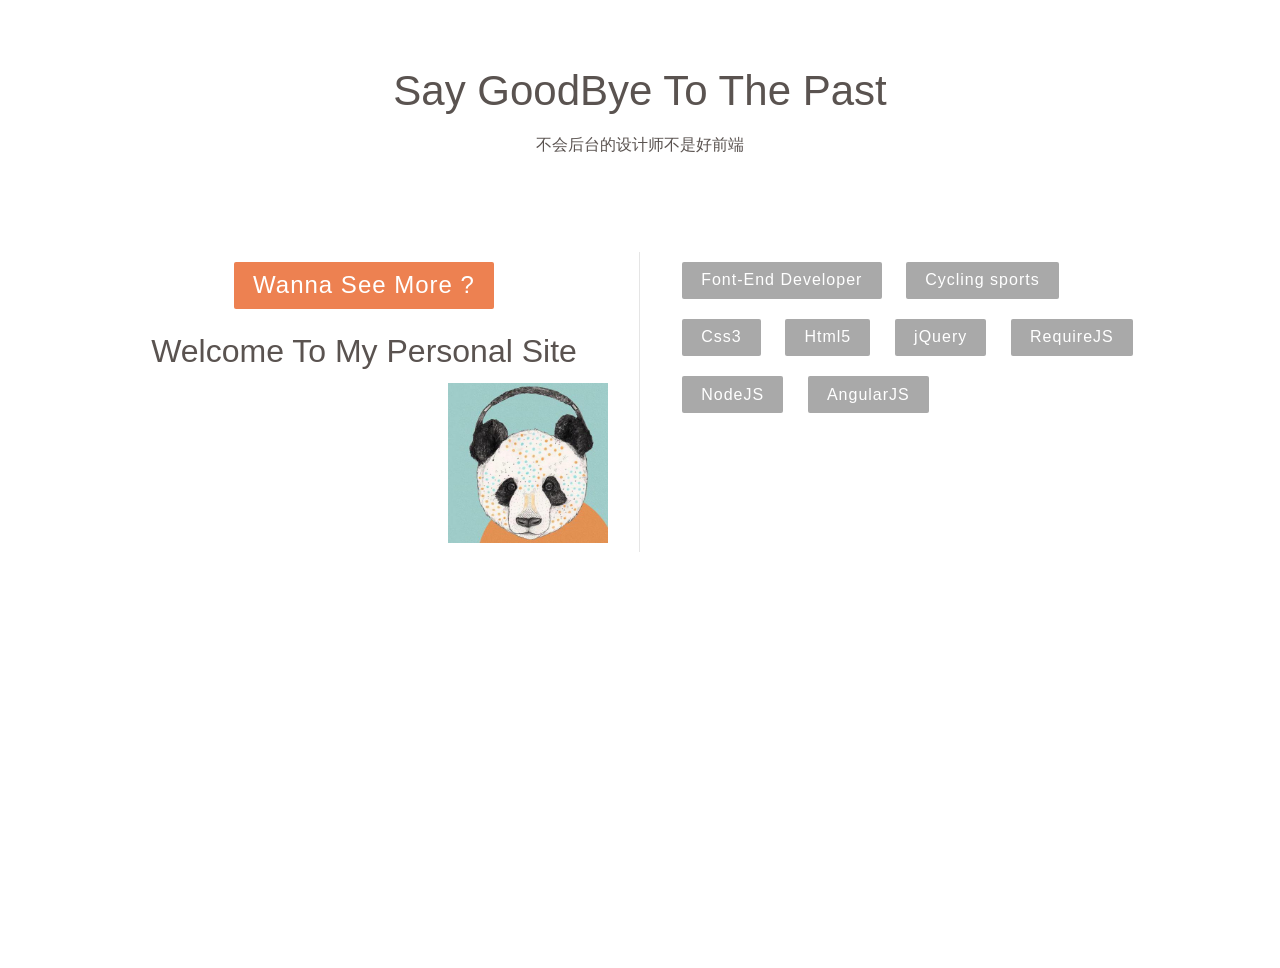
==== index.html @ 81139c77 "fix" ====
<!DOCTYPE html>
<html>
	<head>
		<meta charset="UTF-8" />
		<title>再见旧时光</title>
		<meta http-equiv="X-UA-Compatible" content="IE=edge">
		<meta name="viewport" content="width=device-width, initial-scale=1">
		<meta name="description" content="css3,html5,requirejs,nodejs,angularjs personalPage" />
		<meta name="keywords" content="css3,html5,requirejs,nodejs,angularjs personalPage" />
		<link rel="stylesheet" href="css/loading.css" />
		<link rel="stylesheet" href="css/home.css" id="hashchange"/>
		<script>
		
			document.onreadystatechange=function(){
				complete();
			};
			
			
			function complete(){
				if(document.readyState == "complete"){
					var loading = document.getElementById("loading");
					loading.parentNode.removeChild(loading);
				}
			}
		
		
			window.onhashchange=function(){
				var pattern =/\w+$/g ;
				var link = document.getElementById("hashchange")
				var hash = location.hash.match(pattern);
				if(hash !== null ){
					hash = hash[0];
					link.href="css/"+hash+".css";
				}else{
					link.href = "css/home.css";
				}
			}			
		</script>
		<script type="text/javascript" src="js/lib/require.js" data-main="js/main.js"></script>
		
		
	</head>
	<body>
		<div ng-view style="height: 100%;width: 100%;"></div>
		
		
		<div class="loader" id="loading">
		  <div class="loading">
		    <div class="dot"></div>
		    <div class="dot"></div>
		    <div class="dot"></div>
		    <div class="dot"></div>
		    <div class="dot"></div>
		  </div>
		</div>  
		
		
	</body>
</html>
---- css/loading.css ----
*{margin: 0; padding: 0;}
  h1{ font-weight: normal; text-align:center; margin: 30px 0; }
  a{ color: #FFF; text-decoration: none;}
  a:hover{ color: #E78B16; text-decoration: underline;-moz-transition: color .3s linear;-webkit-transition: color .3s linear; transition: color .3s linear;}
  p{text-align: center;}
body {
  
  color: #FFF;
  font-family: "helvetica neue", stheiti, "microsoft yahei", \5FAE\8F6F\96C5\9ED1, tahoma, sans-serif;
}
.loader{
	background: #000;
	width: 100%;
	height: 100%;
	position: absolute;
	left: 0;
	top: 0;
  text-align: center;
  vertical-align: middle;
}
.loading {
  position: relative;
  width: 100px;
  height: 100px;
  margin-top: 20%;
  display: inline-block;
  vertical-align: middle;
}
.loading .dot {
  position: absolute;
  opacity: 0;
  width: 64px;
  height: 64px;
  -webkit-transform: rotate(225deg);
  -moz-transform: rotate(225deg);
  -o-transform: rotate(225deg);
  -ms-transform: rotate(225deg);
  transform: rotate(225deg);
  -webkit-animation-name: loading;
  -moz-animation-name: loading;
  -ms-animation-name: loading;
  -o-animation-name: loading;
  animation-name: loading;
  -webkit-animation-iteration-count: infinite;
  -moz-animation-iteration-count: infinite;
  -ms-animation-iteration-count: infinite;
  -o-animation-iteration-count: infinite;
  animation-iteration-count: infinite;
  -o-animation-duration: 5.28s;
  -moz-animation-duration: 5.28s;
  -webkit-animation-duration: 5.28s;
  animation-duration: 5.28s;
}
.loading .dot:after {
  content: "";
  position: absolute;
  width: 6px;
  height: 6px;
  border-radius: 50%;
  background: #FFF;
}
.loading .dot:nth-child(2) {
  -webkit-animation-delay: .23s;
  -moz-animation-delay: .23s;
  -ms-animation-delay: .23s;
  -o-animation-delay: .23s;
  animation-delay: .23s;
}
.loading .dot:nth-child(3) {
  -webkit-animation-delay: .46s;
  -moz-animation-delay: .46s;
  -ms-animation-delay: .46s;
  -o-animation-delay: .46s;
  animation-delay: .46s;
}
.loading .dot:nth-child(4) {
  -webkit-animation-delay: .69s;
  -moz-animation-delay: .69s;
  -ms-animation-delay: .69s;
  -o-animation-delay: .69s;
  animation-delay: .69s;
}
.loading .dot:nth-child(5) {
  -webkit-animation-delay: .92s;
  -moz-animation-delay: .92s;
  -ms-animation-delay: .92s;
  -o-animation-delay: .92s;
  animation-delay: .92s;
}
@-webkit-keyframes loading {
  0% {
    -webkit-transform: rotate(225deg);
    opacity: 1;
    -webkit-animation-timing-function: ease-out;
  }
  8% {
    -webkit-transform: rotate(345deg);
    -webkit-animation-timing-function: linear;
  }
  30% {
    -webkit-transform: rotate(455deg);
    -webkit-animation-timing-function: ease-in-out;
  }
  40% {
    -webkit-transform: rotate(690deg);
    -webkit-animation-timing-function: linear;
  }
  60% {
    -webkit-transform: rotate(815deg);
    opacity: 1;
    -webkit-animation-timing-function: ease-out;
  }
  75% {
    -webkit-transform: rotate(965deg);
    -webkit-animation-timing-function: ease-out;
  }
  76% {
    opacity: 0;
  }
  100% {
    opacity: 0;
  }
}

@-moz-keyframes loading {
  0% {
    -moz-transform: rotate(225deg);
    opacity: 1;
    -moz-animation-timing-function: ease-out;
  }
  8% {
    -moz-transform: rotate(345deg);
    -moz-animation-timing-function: linear;
  }
  30% {
    -moz-transform: rotate(455deg);
    -moz-animation-timing-function: ease-in-out;
  }
  40% {
    -moz-transform: rotate(690deg);
    -moz-animation-timing-function: linear;
  }
  60% {
    -moz-transform: rotate(815deg);
    opacity: 1;
    -moz-animation-timing-function: ease-out;
  }
  75% {
    -moz-transform: rotate(965deg);
    -moz-animation-timing-function: ease-out;
  }
  76% {
    opacity: 0;
  }
  100% {
    opacity: 0;
  }
}

@keyframes loading {
  0% {
    transform: rotate(225deg);
    opacity: 1;
    animation-timing-function: ease-out;
  }
  8% {
    transform: rotate(345deg);
    animation-timing-function: linear;
  }
  30% {
    transform: rotate(455deg);
    animation-timing-function: ease-in-out;
  }
  40% {
    transform: rotate(690deg);
    animation-timing-function: linear;
  }
  60% {
    transform: rotate(815deg);
    opacity: 1;
    animation-timing-function: ease-out;
  }
  75% {
    transform: rotate(965deg);
    animation-timing-function: ease-out;
  }
  76% {
    opacity: 0;
  }
  100% {
    opacity: 0;
  }
}
---- css/home.css ----
/* reset */
html,body,h1,h2,h3,h4,h5,h6,div,dl,dt,dd,ul,ol,li,p,blockquote,pre,hr,figure,table,caption,th,td,form,fieldset,legend,input,button,textarea,menu{margin:0;padding:0;}
header,footer,section,article,aside,nav,hgroup,address,figure,figcaption,menu,details{display:block;}
table{border-collapse:collapse;border-spacing:0;}
caption,th{text-align:left;font-weight:normal;}
html,body,fieldset,img,iframe,abbr{border:0;}
i,cite,em,var,address,dfn{font-style:normal;}
[hidefocus],summary{outline:0;}
li{list-style:none;}
h1,h2,h3,h4,h5,h6,small{font-size:100%;}
sup,sub{font-size:83%;}
pre,code,kbd,samp{font-family:inherit;}
q:before,q:after{content:none;}
textarea{overflow:auto;resize:none;}
label,summary{cursor:default;}
a,button{cursor:pointer;}
h1,h2,h3,h4,h5,h6,em,strong,b{font-weight:bold;}
del,ins,u,s,a,a:hover{text-decoration:none;}
textarea,input,button,select,keygen,legend{color:#333;outline:0;}
html,body{
	width: 100%;
	height: 100%;
}
body{
    color: #5a5350;
    font-weight: 300;
    font-family: 'Lato', Calibri, Arial, sans-serif;
    overflow-y: scroll;
    overflow-x: hidden;
    font-size: 16px;
}
a,a:hover{color:#333;}

*, *:after, *:before {
    -webkit-box-sizing: border-box;
    -moz-box-sizing: border-box;
    box-sizing: border-box;
}


.clearfix:before,
.clearfix:after {
	display: table;
	content: " ";
}

.clearfix:after {
	clear: both;
}

/* 全局font */
@font-face {
	font-family: 'typicons';
	src:url('font/typicons/typicons.eot');
	src:url('font/typicons/typicons.eot?#iefix') format('embedded-opentype'),
		url('font/typicons/typicons.ttf') format('truetype'),
		url('font/typicons/typicons.woff') format('woff'),
		url('font/typicons/typicons.svg#typicons') format('svg');
	font-weight: normal;
	font-style: normal;
}



/* nav */
.outer-nav{
	position: absolute;
	height: auto;
	font-size: 2rem;
}

.outer-nav.right{
	right: 25%;
}



.outer-nav.vertical a{
	display: block;
}

.outer-nav a{
    display: inline-block;
    white-space: nowrap;
    font-weight: 300;
    margin: 0 0 30px 0;
    color: #fff;
    -webkit-transition: color 0.3s;
    transition: color 0.3s;
    -webkit-transform-style: preserve-3d;
    transform-style: preserve-3d;
}


.outer-nav a::before {
    display: inline-block;
    font-family: 'typicons';
    speak: none;
    font-style: normal;
    font-weight: normal;
    font-variant: normal;
    text-transform: none;
    line-height: 1;
    margin-right: 10px;
    -webkit-font-smoothing: antialiased;
    -moz-osx-font-smoothing: grayscale;
}


.icon-home::before {
    content: "\e601";
}

.icon-news::before {
    content: "\e600";
}

.icon-image::before {
    content: "\e602";
}

.icon-upload::before {
    content: "\e603";
}

.icon-star::before {
    content: "\e604";
}

.icon-mail::before {
    content: "\e605";
}

.icon-lock::before {
    content: "\e606";
}




/* perspective */
#perspective{
   	position: fix;
	width: 100%;
	height: 100%;
}

.container{
	background-color: #fff;
    min-height: 100%;
    position: relative;
	width: 100%;
	height: 100%;
    z-index: 10;
    overflow: hidden;
    -webkit-transform: translateZ(0) translateX(0) rotateY(0deg);
    transform: translateZ(0) translateX(0) rotateY(0deg);
}

.container-header{
	margin: 0 auto 3rem;
	padding: 3rem;
	text-align: center;
}

.wrap{
	position: relative;
}

.container-header h1{
	margin: 1rem 0;
    font-weight: 300;
    font-size: 2.625rem;
    line-height: 1.3;
}

/* diff animate home container and nav */

.outer-nav.top{
	top:25%;
}

.outer-nav.right{
	top:25%;
}

.outer-nav.bottom {
    bottom: 25%;
}

.outer-nav.horizontal {
    left: 50%;
    width: 75%;
    max-width: 1000px;
    text-align: center;
    -webkit-transform: translateX(-50%);
    transform: translateX(-50%);
}

.outer-nav.horizontal a {
    margin: 15px 20px;
}


.outer-nav.vertical {
    top: 50%;
    -webkit-transform: translateY(-50%);
    transform: translateY(-50%);
    -webkit-transform-style: preserve-3d;
    transform-style: preserve-3d;
}

.animateView{
    position: fixed;
    -webkit-perspective: 1500px;
    perspective: 1500px;

}

/* rotateLeft*/
.rotateLeft{
    background: -webkit-linear-gradient(top left, #50a3a2 0%, #53e3a6 100%);
    background: linear-gradient(to bottom right, #50a3a2 0%, #53e3a6 100%);
}

.rotateLeft .container{
    -webkit-transition: -webkit-transform 0.4s;
    transition: transform 0.4s;
    -webkit-transform-origin: 0% 50%;
    transform-origin: 0% 50%;
}

.rotateLeft.animate .container{
    -webkit-transform: translateZ(-1800px) translateX(-50%) rotateY(45deg);
    transform: translateZ(-1800px) translateX(-50%) rotateY(45deg);
    cursor: pointer;
    -webkit-backface-visibility: hidden;
    backface-visibility: hidden;
}

.rotateLeft  .outer-nav a{
    opacity: 0;
    -webkit-transform: translateX(350px) translateZ(-1000px);
    transform: translateX(350px) translateZ(-1000px);
    -webkit-transition: -webkit-transform 0.4s, opacity 0.4s;
    transition: transform 0.4s, opacity 0.4s;
}

.rotateLeft.animate .outer-nav a{
	opacity: 1;
    -webkit-transform: translateX(0) translateZ(0);
    transform: translateX(0) translateZ(0);
}

.rotateLeft.animate .outer-nav a:nth-child(2) {
    -webkit-transition-delay: 0.04s;
    transition-delay: 0.04s;
}

.rotateLeft.animate .outer-nav a:nth-child(3) {
    -webkit-transition-delay: 0.08s;
    transition-delay: 0.08s;
}

.rotateLeft.animate .outer-nav a:nth-child(4) {
    -webkit-transition-delay: 0.08s;
    transition-delay: 0.08s;
}

.rotateLeft.animate .outer-nav a:nth-child(5) {
    -webkit-transition-delay: 0.16s;
    transition-delay: 0.16s;
}

.rotateLeft.animate .outer-nav a:nth-child(6) {
    -webkit-transition-delay: 0.2s;
    transition-delay: 0.2s;
}
/*****/

/*  rotateTop*/

.rotateTop {
    background: #edcdbb;
}
.rotateTop .container {
    -webkit-transition: -webkit-transform 0.4s;
    transition: transform 0.4s;
    -webkit-transform-origin: 50% 50%;
    transform-origin: 50% 50%;
}

.rotateTop.animate .container {
    -webkit-transform: translateZ(-1500px) translateY(-50%) rotateX(-45deg);
    transform: translateZ(-1500px) translateY(-50%) rotateX(-45deg);
    cursor: pointer;
}

.rotateTop .outer-nav a {
    opacity: 0;
    color: #ed8151;
    -webkit-transform: translateY(200px) translateZ(-1000px);
    transform: translateY(200px) translateZ(-1000px);
    -webkit-transition: -webkit-transform 0.4s, opacity 0.4s;
    transition: transform 0.4s, opacity 0.4s;
}

.rotateTop.animate .outer-nav a {
    opacity: 1;
    -webkit-transform: translateY(0) translateZ(0);
    transform: translateY(0) translateZ(0);
}

.rotateTop.animate .outer-nav a:nth-child(2){
	webkit-transition-delay: 0.04s;
    transition-delay: 0.04s;
}


.rotateTop.animate .outer-nav a:nth-child(3){
	webkit-transition-delay: 0.08s;
    transition-delay: 0.08s;
}

.rotateTop.animate .outer-nav a:nth-child(4){
	webkit-transition-delay: 0.12s;
    transition-delay: 0.12s;
}

.rotateTop.animate .outer-nav a:nth-child(5){
	webkit-transition-delay: 0.16s;
    transition-delay: 0.16s;
}

.rotateTop.animate .outer-nav a:nth-child(6){
	webkit-transition-delay: 0.2s;
    transition-delay: 0.2s;
}


/*************/

/*moveDown*/

.moveDown {
    background: #34495e;
}
.moveDown .container {
    -webkit-transition: -webkit-transform 0.4s;
    transition: transform 0.4s;
    -webkit-transform-origin: 50% 50%;
    transform-origin: 50% 50%;
}

.moveDown.animate .container {
    -webkit-transform: translateY(100%) translateZ(-1500px);
    transform: translateY(100%) translateZ(-1500px);
    cursor: pointer;
}

.moveDown .outer-nav a {
    opacity: 0;
    -webkit-transform: translateY(-100px);
    transform: translateY(-100px);
    -webkit-transition: -webkit-transform 0.4s, opacity 0.4s;
    transition: transform 0.4s, opacity 0.4s;
}

.moveDown.animate .outer-nav a {
    opacity: 1;
    -webkit-transform: translateY(0);
    transform: translateY(0);
}

.moveDown.animate .outer-nav a:nth-child(2) {
    -webkit-transition-delay: 0.04s;
    transition-delay: 0.04s;
}


.moveDown.animate .outer-nav a:nth-child(3) {
    -webkit-transition-delay: 0.08s;
    transition-delay: 0.08s;
}

.moveDown.animate .outer-nav a:nth-child(4) {
    -webkit-transition-delay: 0.12s;
    transition-delay: 0.12s;
}

.moveDown.animate .outer-nav a:nth-child(5) {
    -webkit-transition-delay: 0.16s;
    transition-delay: 0.16s;
}

.moveDown.animate .outer-nav a:nth-child(6) {
    -webkit-transition-delay: 0.2s;
    transition-delay: 0.2s;
}
/************/

/*layDown*/

.layDown {
    background: #b8b6b4;
}
.layDown .container {
    -webkit-transition: -webkit-transform 0.4s;
    transition: transform 0.4s;
    -webkit-transform-origin: 50% 150%;
    transform-origin: 50% 150%;
}

.layDown.animate .container {
    -webkit-transform: translateZ(-1500px) rotateX(80deg);
    transform: translateZ(-1500px) rotateX(80deg);
    cursor: pointer;
}

.layDown .outer-nav a {
    opacity: 0;
    -webkit-transform: translateY(-200px) translateZ(-1000px);
    transform: translateY(-200px) translateZ(-1000px);
    -webkit-transition: -webkit-transform 0.4s, opacity 0.4s;
    transition: transform 0.4s, opacity 0.4s;
}

.layDown.animate .outer-nav a {
    opacity: 1;
    -webkit-transform: translateY(0) translateZ(0);
    transform: translateY(0) translateZ(0);
}

.layDown.animate .outer-nav a:nth-child(1) {
    -webkit-transition-delay: 0.24s;
    transition-delay: 0.24s;
}

.layDown.animate .outer-nav a:nth-child(2) {
    -webkit-transition-delay: 0.2s;
    transition-delay: 0.2s;
}

.layDown.animate .outer-nav a:nth-child(3) {
    -webkit-transition-delay: 0.16s;
    transition-delay: 0.16s;
}

.layDown.animate .outer-nav a:nth-child(4) {
    -webkit-transition-delay: 0.12s;
    transition-delay: 0.12s;
}

.layDown.animate .outer-nav a:nth-child(5) {
    -webkit-transition-delay: 0.08s;
    transition-delay: 0.08s;
}

.layDown.animate .outer-nav a:nth-child(6) {
    -webkit-transition-delay: 0.04s;
    transition-delay: 0.04s;
}
/*********/





/* main */
.main{
	max-width: 69rem;
	margin: 0 auto;
}

.homebar:nth-child(2){
	text-align: left;
	box-shadow: -1px 0 0 rgba(0,0,0,0.1);
}

.homebar{
	float: left;
	width: 50%;
	padding: 0 2rem;
    min-height: 300px;
    position: relative;
    text-align: right;
}

.hometags a{
    padding: 0.6rem 1.2rem;
    background: #a9a9a9;
    color: #fff;
    font-size: 1em;
    letter-spacing: 1px;
    cursor: pointer;
    display: inline-block;
    margin: 10px;
    border-radius: 2px;
    font-weight: 400;
    outline: none;
}

.homebar p{
    font-size: 2rem;
    padding: 0 0 0.5rem;
    margin: 0;
    line-height: 1.5;
}

button,.homebar a{
    border: none;
    padding: 0.6rem 1.2rem;
    background: #a9a9a9;
    color: #fff;
    font-family: 'Lato', Calibri, Arial, sans-serif;
    font-size: 1rem;
    letter-spacing: 1px;
    cursor: pointer;
    display: inline-block;
    margin: 10px;
    border-radius: 2px;
    font-weight: 400;
    outline: none;
}


.homebar .gitHead{
	background: none;
	text-align: center;
	display: inline-block;
	width: 10rem;
	padding: 0;
	margin: 0;
}

.homebar .gitHead img{
	width: 10rem;
}


button{
	font-size: 75%;
    background: #ed8151;
}
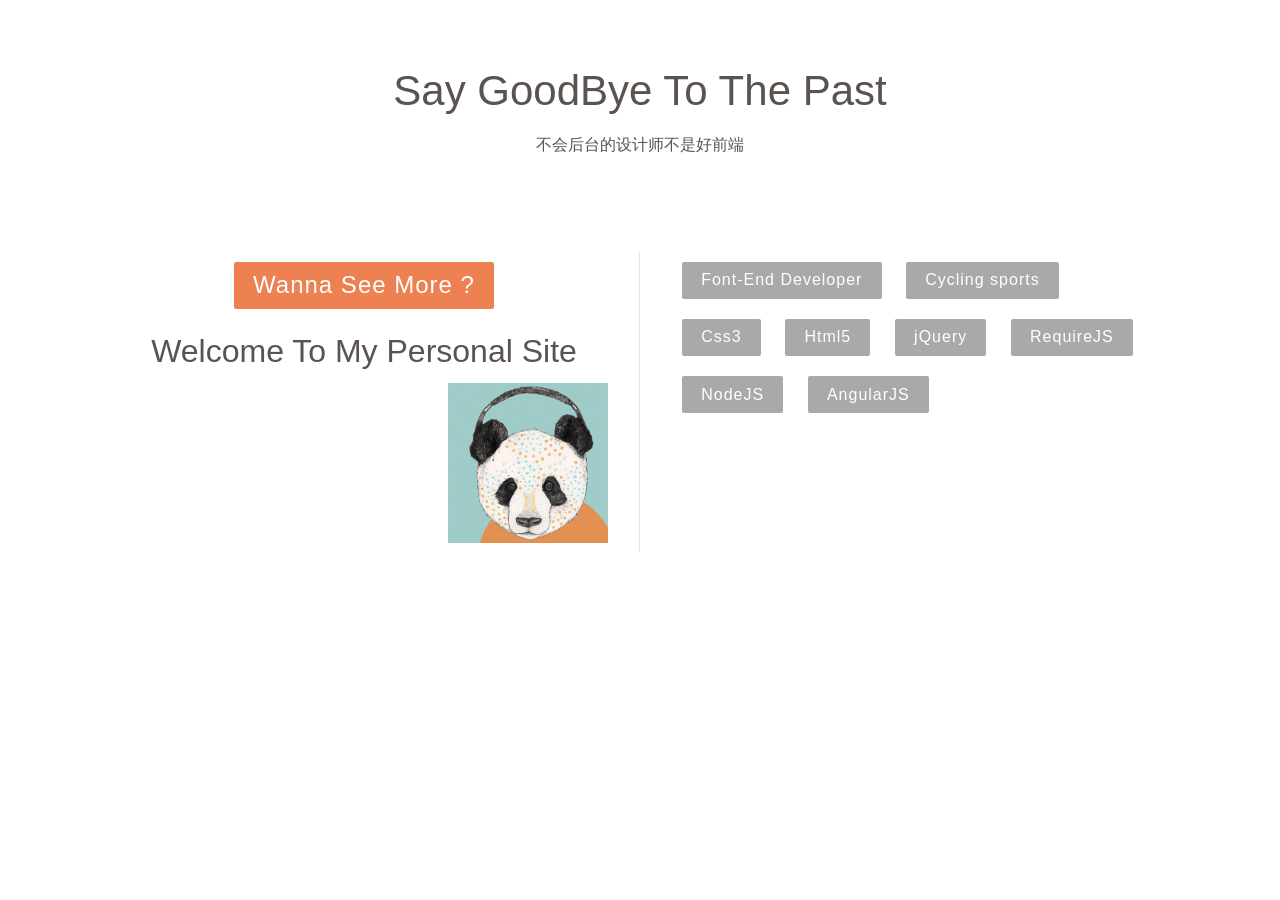
==== commit 46d6135d: "add pageout && pagein" ====
--- a/index.html
+++ b/index.html
@@ -7,8 +7,9 @@
 		<meta name="viewport" content="width=device-width, initial-scale=1">
 		<meta name="description" content="css3,html5,requirejs,nodejs,angularjs personalPage" />
 		<meta name="keywords" content="css3,html5,requirejs,nodejs,angularjs personalPage" />
+		<link rel="stylesheet" href="css/pageMove.css" />
 		<link rel="stylesheet" href="css/loading.css" />
-		<link rel="stylesheet" href="css/home.css" id="hashchange"/>
+		
 		<script>
 		
 			document.onreadystatechange=function(){
@@ -23,25 +24,15 @@
 				}
 			}
 		
-		
-			window.onhashchange=function(){
-				var pattern =/\w+$/g ;
-				var link = document.getElementById("hashchange")
-				var hash = location.hash.match(pattern);
-				if(hash !== null ){
-					hash = hash[0];
-					link.href="css/"+hash+".css";
-				}else{
-					link.href = "css/home.css";
-				}
-			}			
+						
 		</script>
+		<link rel="stylesheet" href="css/home.css" id="hashchange"/>
 		<script type="text/javascript" src="js/lib/require.js" data-main="js/main.js"></script>
 		
 		
 	</head>
 	<body>
-		<div ng-view style="height: 100%;width: 100%;"></div>
+		<div ui-view ></div>
 		
 		
 		<div class="loader" id="loading">
--- a/css/pageMove.css
+++ b/css/pageMove.css
@@ -0,0 +1,299 @@
+#perspective{
+   	position: fixed;
+	width: 100%;
+	height: 100%;
+}
+
+animateView{
+    position: fixed;
+    -webkit-perspective: 1500px;
+    perspective: 1500px;
+
+}
+
+
+.outer-nav.top{
+	top:25%;
+}
+
+.outer-nav.right{
+	top:25%;
+}
+
+.outer-nav.bottom {
+    bottom: 25%;
+}
+
+.outer-nav.horizontal {
+    left: 50%;
+    width: 75%;
+    max-width: 1000px;
+    text-align: center;
+    -webkit-transform: translateX(-50%);
+    transform: translateX(-50%);
+}
+
+.outer-nav.horizontal a {
+    margin: 15px 20px;
+}
+
+
+.outer-nav.vertical {
+    top: 50%;
+    -webkit-transform: translateY(-50%);
+    transform: translateY(-50%);
+    -webkit-transform-style: preserve-3d;
+    transform-style: preserve-3d;
+}
+
+.animateView{
+    position: fixed;
+    -webkit-perspective: 1500px;
+    perspective: 1500px;
+
+}
+
+/* rotateLeft*/
+.rotateLeft{
+    background: -webkit-linear-gradient(top left, #50a3a2 0%, #53e3a6 100%);
+    background: linear-gradient(to bottom right, #50a3a2 0%, #53e3a6 100%);
+}
+
+.rotateLeft .container{
+    -webkit-transition: -webkit-transform 0.4s;
+    transition: transform 0.4s;
+    -webkit-transform-origin: 0% 50%;
+    transform-origin: 0% 50%;
+}
+
+.rotateLeft.animate .container{
+    -webkit-transform: translateZ(-1800px) translateX(-50%) rotateY(45deg);
+    transform: translateZ(-1800px) translateX(-50%) rotateY(45deg);
+    cursor: pointer;
+    -webkit-backface-visibility: hidden;
+    backface-visibility: hidden;
+}
+
+.rotateLeft  .outer-nav a{
+    opacity: 0;
+    -webkit-transform: translateX(350px) translateZ(-1000px);
+    transform: translateX(350px) translateZ(-1000px);
+    -webkit-transition: -webkit-transform 0.4s, opacity 0.4s;
+    transition: transform 0.4s, opacity 0.4s;
+}
+
+.rotateLeft.animate .outer-nav a{
+	opacity: 1;
+    -webkit-transform: translateX(0) translateZ(0);
+    transform: translateX(0) translateZ(0);
+}
+
+.rotateLeft.animate .outer-nav a:nth-child(2) {
+    -webkit-transition-delay: 0.04s;
+    transition-delay: 0.04s;
+}
+
+.rotateLeft.animate .outer-nav a:nth-child(3) {
+    -webkit-transition-delay: 0.08s;
+    transition-delay: 0.08s;
+}
+
+.rotateLeft.animate .outer-nav a:nth-child(4) {
+    -webkit-transition-delay: 0.08s;
+    transition-delay: 0.08s;
+}
+
+.rotateLeft.animate .outer-nav a:nth-child(5) {
+    -webkit-transition-delay: 0.16s;
+    transition-delay: 0.16s;
+}
+
+.rotateLeft.animate .outer-nav a:nth-child(6) {
+    -webkit-transition-delay: 0.2s;
+    transition-delay: 0.2s;
+}
+/*****/
+
+/*  rotateTop*/
+
+.rotateTop {
+    background: #edcdbb;
+}
+.rotateTop .container {
+    -webkit-transition: -webkit-transform 0.4s;
+    transition: transform 0.4s;
+    -webkit-transform-origin: 50% 50%;
+    transform-origin: 50% 50%;
+}
+
+.rotateTop.animate .container {
+    -webkit-transform: translateZ(-1500px) translateY(-50%) rotateX(-45deg);
+    transform: translateZ(-1500px) translateY(-50%) rotateX(-45deg);
+    cursor: pointer;
+}
+
+.rotateTop .outer-nav a {
+    opacity: 0;
+    color: #ed8151;
+    -webkit-transform: translateY(200px) translateZ(-1000px);
+    transform: translateY(200px) translateZ(-1000px);
+    -webkit-transition: -webkit-transform 0.4s, opacity 0.4s;
+    transition: transform 0.4s, opacity 0.4s;
+}
+
+.rotateTop.animate .outer-nav a {
+    opacity: 1;
+    -webkit-transform: translateY(0) translateZ(0);
+    transform: translateY(0) translateZ(0);
+}
+
+.rotateTop.animate .outer-nav a:nth-child(2){
+	webkit-transition-delay: 0.04s;
+    transition-delay: 0.04s;
+}
+
+
+.rotateTop.animate .outer-nav a:nth-child(3){
+	webkit-transition-delay: 0.08s;
+    transition-delay: 0.08s;
+}
+
+.rotateTop.animate .outer-nav a:nth-child(4){
+	webkit-transition-delay: 0.12s;
+    transition-delay: 0.12s;
+}
+
+.rotateTop.animate .outer-nav a:nth-child(5){
+	webkit-transition-delay: 0.16s;
+    transition-delay: 0.16s;
+}
+
+.rotateTop.animate .outer-nav a:nth-child(6){
+	webkit-transition-delay: 0.2s;
+    transition-delay: 0.2s;
+}
+
+
+/*************/
+
+/*moveDown*/
+
+.moveDown {
+    background: #34495e;
+}
+.moveDown .container {
+    -webkit-transition: -webkit-transform 0.4s;
+    transition: transform 0.4s;
+    -webkit-transform-origin: 50% 50%;
+    transform-origin: 50% 50%;
+}
+
+.moveDown.animate .container {
+    -webkit-transform: translateY(100%) translateZ(-1500px);
+    transform: translateY(100%) translateZ(-1500px);
+    cursor: pointer;
+}
+
+.moveDown .outer-nav a {
+    opacity: 0;
+    -webkit-transform: translateY(-100px);
+    transform: translateY(-100px);
+    -webkit-transition: -webkit-transform 0.4s, opacity 0.4s;
+    transition: transform 0.4s, opacity 0.4s;
+}
+
+.moveDown.animate .outer-nav a {
+    opacity: 1;
+    -webkit-transform: translateY(0);
+    transform: translateY(0);
+}
+
+.moveDown.animate .outer-nav a:nth-child(2) {
+    -webkit-transition-delay: 0.04s;
+    transition-delay: 0.04s;
+}
+
+
+.moveDown.animate .outer-nav a:nth-child(3) {
+    -webkit-transition-delay: 0.08s;
+    transition-delay: 0.08s;
+}
+
+.moveDown.animate .outer-nav a:nth-child(4) {
+    -webkit-transition-delay: 0.12s;
+    transition-delay: 0.12s;
+}
+
+.moveDown.animate .outer-nav a:nth-child(5) {
+    -webkit-transition-delay: 0.16s;
+    transition-delay: 0.16s;
+}
+
+.moveDown.animate .outer-nav a:nth-child(6) {
+    -webkit-transition-delay: 0.2s;
+    transition-delay: 0.2s;
+}
+/************/
+
+/*layDown*/
+
+.layDown {
+    background: #b8b6b4;
+}
+.layDown .container {
+    -webkit-transition: -webkit-transform 0.4s;
+    transition: transform 0.4s;
+    -webkit-transform-origin: 50% 150%;
+    transform-origin: 50% 150%;
+}
+
+.layDown.animate .container {
+    -webkit-transform: translateZ(-1500px) rotateX(80deg);
+    transform: translateZ(-1500px) rotateX(80deg);
+    cursor: pointer;
+}
+
+.layDown .outer-nav a {
+    opacity: 0;
+    -webkit-transform: translateY(-200px) translateZ(-1000px);
+    transform: translateY(-200px) translateZ(-1000px);
+    -webkit-transition: -webkit-transform 0.4s, opacity 0.4s;
+    transition: transform 0.4s, opacity 0.4s;
+}
+
+.layDown.animate .outer-nav a {
+    opacity: 1;
+    -webkit-transform: translateY(0) translateZ(0);
+    transform: translateY(0) translateZ(0);
+}
+
+.layDown.animate .outer-nav a:nth-child(1) {
+    -webkit-transition-delay: 0.24s;
+    transition-delay: 0.24s;
+}
+
+.layDown.animate .outer-nav a:nth-child(2) {
+    -webkit-transition-delay: 0.2s;
+    transition-delay: 0.2s;
+}
+
+.layDown.animate .outer-nav a:nth-child(3) {
+    -webkit-transition-delay: 0.16s;
+    transition-delay: 0.16s;
+}
+
+.layDown.animate .outer-nav a:nth-child(4) {
+    -webkit-transition-delay: 0.12s;
+    transition-delay: 0.12s;
+}
+
+.layDown.animate .outer-nav a:nth-child(5) {
+    -webkit-transition-delay: 0.08s;
+    transition-delay: 0.08s;
+}
+
+.layDown.animate .outer-nav a:nth-child(6) {
+    -webkit-transition-delay: 0.04s;
+    transition-delay: 0.04s;
+}
+/*********/
--- a/css/home.css
+++ b/css/home.css
@@ -176,291 +176,6 @@
 
 /* diff animate home container and nav */
 
-.outer-nav.top{
-	top:25%;
-}
-
-.outer-nav.right{
-	top:25%;
-}
-
-.outer-nav.bottom {
-    bottom: 25%;
-}
-
-.outer-nav.horizontal {
-    left: 50%;
-    width: 75%;
-    max-width: 1000px;
-    text-align: center;
-    -webkit-transform: translateX(-50%);
-    transform: translateX(-50%);
-}
-
-.outer-nav.horizontal a {
-    margin: 15px 20px;
-}
-
-
-.outer-nav.vertical {
-    top: 50%;
-    -webkit-transform: translateY(-50%);
-    transform: translateY(-50%);
-    -webkit-transform-style: preserve-3d;
-    transform-style: preserve-3d;
-}
-
-.animateView{
-    position: fixed;
-    -webkit-perspective: 1500px;
-    perspective: 1500px;
-
-}
-
-/* rotateLeft*/
-.rotateLeft{
-    background: -webkit-linear-gradient(top left, #50a3a2 0%, #53e3a6 100%);
-    background: linear-gradient(to bottom right, #50a3a2 0%, #53e3a6 100%);
-}
-
-.rotateLeft .container{
-    -webkit-transition: -webkit-transform 0.4s;
-    transition: transform 0.4s;
-    -webkit-transform-origin: 0% 50%;
-    transform-origin: 0% 50%;
-}
-
-.rotateLeft.animate .container{
-    -webkit-transform: translateZ(-1800px) translateX(-50%) rotateY(45deg);
-    transform: translateZ(-1800px) translateX(-50%) rotateY(45deg);
-    cursor: pointer;
-    -webkit-backface-visibility: hidden;
-    backface-visibility: hidden;
-}
-
-.rotateLeft  .outer-nav a{
-    opacity: 0;
-    -webkit-transform: translateX(350px) translateZ(-1000px);
-    transform: translateX(350px) translateZ(-1000px);
-    -webkit-transition: -webkit-transform 0.4s, opacity 0.4s;
-    transition: transform 0.4s, opacity 0.4s;
-}
-
-.rotateLeft.animate .outer-nav a{
-	opacity: 1;
-    -webkit-transform: translateX(0) translateZ(0);
-    transform: translateX(0) translateZ(0);
-}
-
-.rotateLeft.animate .outer-nav a:nth-child(2) {
-    -webkit-transition-delay: 0.04s;
-    transition-delay: 0.04s;
-}
-
-.rotateLeft.animate .outer-nav a:nth-child(3) {
-    -webkit-transition-delay: 0.08s;
-    transition-delay: 0.08s;
-}
-
-.rotateLeft.animate .outer-nav a:nth-child(4) {
-    -webkit-transition-delay: 0.08s;
-    transition-delay: 0.08s;
-}
-
-.rotateLeft.animate .outer-nav a:nth-child(5) {
-    -webkit-transition-delay: 0.16s;
-    transition-delay: 0.16s;
-}
-
-.rotateLeft.animate .outer-nav a:nth-child(6) {
-    -webkit-transition-delay: 0.2s;
-    transition-delay: 0.2s;
-}
-/*****/
-
-/*  rotateTop*/
-
-.rotateTop {
-    background: #edcdbb;
-}
-.rotateTop .container {
-    -webkit-transition: -webkit-transform 0.4s;
-    transition: transform 0.4s;
-    -webkit-transform-origin: 50% 50%;
-    transform-origin: 50% 50%;
-}
-
-.rotateTop.animate .container {
-    -webkit-transform: translateZ(-1500px) translateY(-50%) rotateX(-45deg);
-    transform: translateZ(-1500px) translateY(-50%) rotateX(-45deg);
-    cursor: pointer;
-}
-
-.rotateTop .outer-nav a {
-    opacity: 0;
-    color: #ed8151;
-    -webkit-transform: translateY(200px) translateZ(-1000px);
-    transform: translateY(200px) translateZ(-1000px);
-    -webkit-transition: -webkit-transform 0.4s, opacity 0.4s;
-    transition: transform 0.4s, opacity 0.4s;
-}
-
-.rotateTop.animate .outer-nav a {
-    opacity: 1;
-    -webkit-transform: translateY(0) translateZ(0);
-    transform: translateY(0) translateZ(0);
-}
-
-.rotateTop.animate .outer-nav a:nth-child(2){
-	webkit-transition-delay: 0.04s;
-    transition-delay: 0.04s;
-}
-
-
-.rotateTop.animate .outer-nav a:nth-child(3){
-	webkit-transition-delay: 0.08s;
-    transition-delay: 0.08s;
-}
-
-.rotateTop.animate .outer-nav a:nth-child(4){
-	webkit-transition-delay: 0.12s;
-    transition-delay: 0.12s;
-}
-
-.rotateTop.animate .outer-nav a:nth-child(5){
-	webkit-transition-delay: 0.16s;
-    transition-delay: 0.16s;
-}
-
-.rotateTop.animate .outer-nav a:nth-child(6){
-	webkit-transition-delay: 0.2s;
-    transition-delay: 0.2s;
-}
-
-
-/*************/
-
-/*moveDown*/
-
-.moveDown {
-    background: #34495e;
-}
-.moveDown .container {
-    -webkit-transition: -webkit-transform 0.4s;
-    transition: transform 0.4s;
-    -webkit-transform-origin: 50% 50%;
-    transform-origin: 50% 50%;
-}
-
-.moveDown.animate .container {
-    -webkit-transform: translateY(100%) translateZ(-1500px);
-    transform: translateY(100%) translateZ(-1500px);
-    cursor: pointer;
-}
-
-.moveDown .outer-nav a {
-    opacity: 0;
-    -webkit-transform: translateY(-100px);
-    transform: translateY(-100px);
-    -webkit-transition: -webkit-transform 0.4s, opacity 0.4s;
-    transition: transform 0.4s, opacity 0.4s;
-}
-
-.moveDown.animate .outer-nav a {
-    opacity: 1;
-    -webkit-transform: translateY(0);
-    transform: translateY(0);
-}
-
-.moveDown.animate .outer-nav a:nth-child(2) {
-    -webkit-transition-delay: 0.04s;
-    transition-delay: 0.04s;
-}
-
-
-.moveDown.animate .outer-nav a:nth-child(3) {
-    -webkit-transition-delay: 0.08s;
-    transition-delay: 0.08s;
-}
-
-.moveDown.animate .outer-nav a:nth-child(4) {
-    -webkit-transition-delay: 0.12s;
-    transition-delay: 0.12s;
-}
-
-.moveDown.animate .outer-nav a:nth-child(5) {
-    -webkit-transition-delay: 0.16s;
-    transition-delay: 0.16s;
-}
-
-.moveDown.animate .outer-nav a:nth-child(6) {
-    -webkit-transition-delay: 0.2s;
-    transition-delay: 0.2s;
-}
-/************/
-
-/*layDown*/
-
-.layDown {
-    background: #b8b6b4;
-}
-.layDown .container {
-    -webkit-transition: -webkit-transform 0.4s;
-    transition: transform 0.4s;
-    -webkit-transform-origin: 50% 150%;
-    transform-origin: 50% 150%;
-}
-
-.layDown.animate .container {
-    -webkit-transform: translateZ(-1500px) rotateX(80deg);
-    transform: translateZ(-1500px) rotateX(80deg);
-    cursor: pointer;
-}
-
-.layDown .outer-nav a {
-    opacity: 0;
-    -webkit-transform: translateY(-200px) translateZ(-1000px);
-    transform: translateY(-200px) translateZ(-1000px);
-    -webkit-transition: -webkit-transform 0.4s, opacity 0.4s;
-    transition: transform 0.4s, opacity 0.4s;
-}
-
-.layDown.animate .outer-nav a {
-    opacity: 1;
-    -webkit-transform: translateY(0) translateZ(0);
-    transform: translateY(0) translateZ(0);
-}
-
-.layDown.animate .outer-nav a:nth-child(1) {
-    -webkit-transition-delay: 0.24s;
-    transition-delay: 0.24s;
-}
-
-.layDown.animate .outer-nav a:nth-child(2) {
-    -webkit-transition-delay: 0.2s;
-    transition-delay: 0.2s;
-}
-
-.layDown.animate .outer-nav a:nth-child(3) {
-    -webkit-transition-delay: 0.16s;
-    transition-delay: 0.16s;
-}
-
-.layDown.animate .outer-nav a:nth-child(4) {
-    -webkit-transition-delay: 0.12s;
-    transition-delay: 0.12s;
-}
-
-.layDown.animate .outer-nav a:nth-child(5) {
-    -webkit-transition-delay: 0.08s;
-    transition-delay: 0.08s;
-}
-
-.layDown.animate .outer-nav a:nth-child(6) {
-    -webkit-transition-delay: 0.04s;
-    transition-delay: 0.04s;
-}
-/*********/
 
 
 
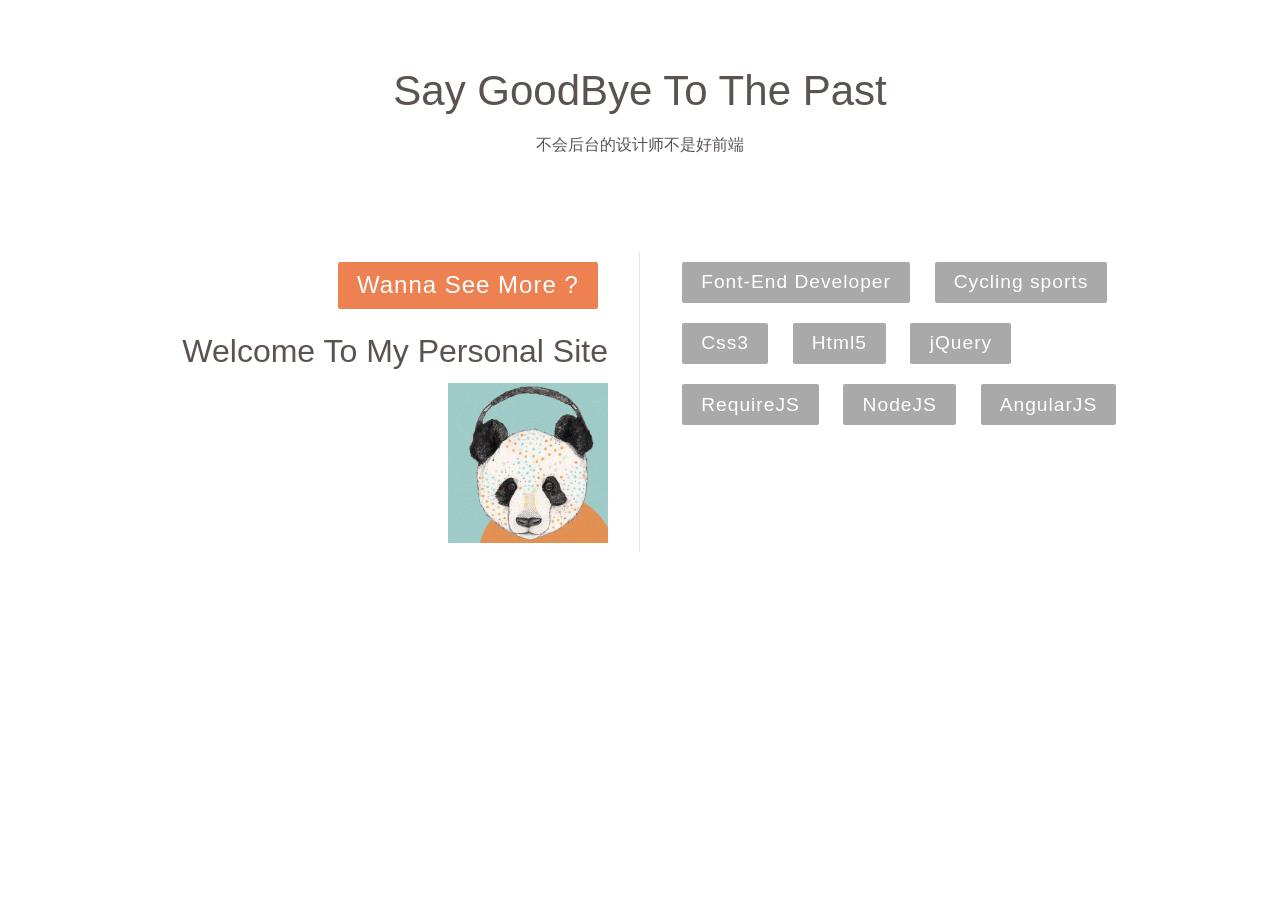
==== commit ee8d87ee: "change font" ====
--- a/index.html
+++ b/index.html
@@ -9,30 +9,14 @@
 		<meta name="keywords" content="css3,html5,requirejs,nodejs,angularjs personalPage" />
 		<link rel="stylesheet" href="css/pageMove.css" />
 		<link rel="stylesheet" href="css/loading.css" />
-		
-		<script>
-		
-			document.onreadystatechange=function(){
-				complete();
-			};
-			
-			
-			function complete(){
-				if(document.readyState == "complete"){
-					var loading = document.getElementById("loading");
-					loading.parentNode.removeChild(loading);
-				}
-			}
-		
-						
-		</script>
+
 		<link rel="stylesheet" href="css/home.css" id="hashchange"/>
 		<script type="text/javascript" src="js/lib/require.js" data-main="js/main.js"></script>
 		
 		
 	</head>
 	<body>
-		<div ui-view ></div>
+		<div ui-view style="width: 100%;height: 100%;"></div>
 		
 		
 		<div class="loader" id="loading">
--- a/css/pageMove.css
+++ b/css/pageMove.css
@@ -1,5 +1,5 @@
 #perspective{
-   	position: fixed;
+   	position: relative;
 	width: 100%;
 	height: 100%;
 }
@@ -241,6 +241,7 @@
     background: #b8b6b4;
 }
 .layDown .container {
+	background-color: #924;
     -webkit-transition: -webkit-transform 0.4s;
     transition: transform 0.4s;
     -webkit-transform-origin: 50% 150%;
--- a/css/loading.css
+++ b/css/loading.css
@@ -9,7 +9,7 @@
   font-family: "helvetica neue", stheiti, "microsoft yahei", \5FAE\8F6F\96C5\9ED1, tahoma, sans-serif;
 }
 .loader{
-	background: #000;
+	background: #34495e;
 	width: 100%;
 	height: 100%;
 	position: absolute;
--- a/css/home.css
+++ b/css/home.css
@@ -49,17 +49,14 @@
 }
 
 /* 全局font */
+
 @font-face {
-	font-family: 'typicons';
-	src:url('font/typicons/typicons.eot');
-	src:url('font/typicons/typicons.eot?#iefix') format('embedded-opentype'),
-		url('font/typicons/typicons.ttf') format('truetype'),
-		url('font/typicons/typicons.woff') format('woff'),
-		url('font/typicons/typicons.svg#typicons') format('svg');
-	font-weight: normal;
-	font-style: normal;
-}
-
+  font-family: 'FontAwesome';
+  src: url('font/fontawesome-webfont.eot?v=4.2.0');
+  src: url('font/fontawesome-webfont.eot?#iefix&v=4.2.0') format('embedded-opentype'), url('font/fontawesome-webfont.woff?v=4.2.0') format('woff'), url('font/fontawesome-webfont.ttf?v=4.2.0') format('truetype'), url('font/fontawesome-webfont.svg?v=4.2.0#fontawesomeregular') format('svg');
+  font-weight: normal;
+  font-style: normal;
+}
 
 
 /* nav */
@@ -94,8 +91,7 @@
 
 .outer-nav a::before {
     display: inline-block;
-    font-family: 'typicons';
-    speak: none;
+    font-family: 'FontAwesome';
     font-style: normal;
     font-weight: normal;
     font-variant: normal;
@@ -108,31 +104,27 @@
 
 
 .icon-home::before {
-    content: "\e601";
+    content: "\f015";
 }
 
 .icon-news::before {
-    content: "\e600";
+    content: "\f1ea";
 }
 
 .icon-image::before {
-    content: "\e602";
-}
-
-.icon-upload::before {
-    content: "\e603";
+    content: "\f03e";
 }
 
 .icon-star::before {
-    content: "\e604";
-}
-
-.icon-mail::before {
-    content: "\e605";
-}
-
-.icon-lock::before {
-    content: "\e606";
+    content: "\f005";
+}
+
+.icon-git::before {
+    content: "\f004";
+}
+
+.icon-book::before {
+    content: "\f02d";
 }
 
 
@@ -140,7 +132,7 @@
 
 /* perspective */
 #perspective{
-   	position: fix;
+   	position: fixed;
 	width: 100%;
 	height: 100%;
 }
@@ -216,6 +208,7 @@
 }
 
 .homebar p{
+	text-align: right;
     font-size: 2rem;
     padding: 0 0 0.5rem;
     margin: 0;
@@ -228,7 +221,7 @@
     background: #a9a9a9;
     color: #fff;
     font-family: 'Lato', Calibri, Arial, sans-serif;
-    font-size: 1rem;
+    font-size: 1.2rem;
     letter-spacing: 1px;
     cursor: pointer;
     display: inline-block;
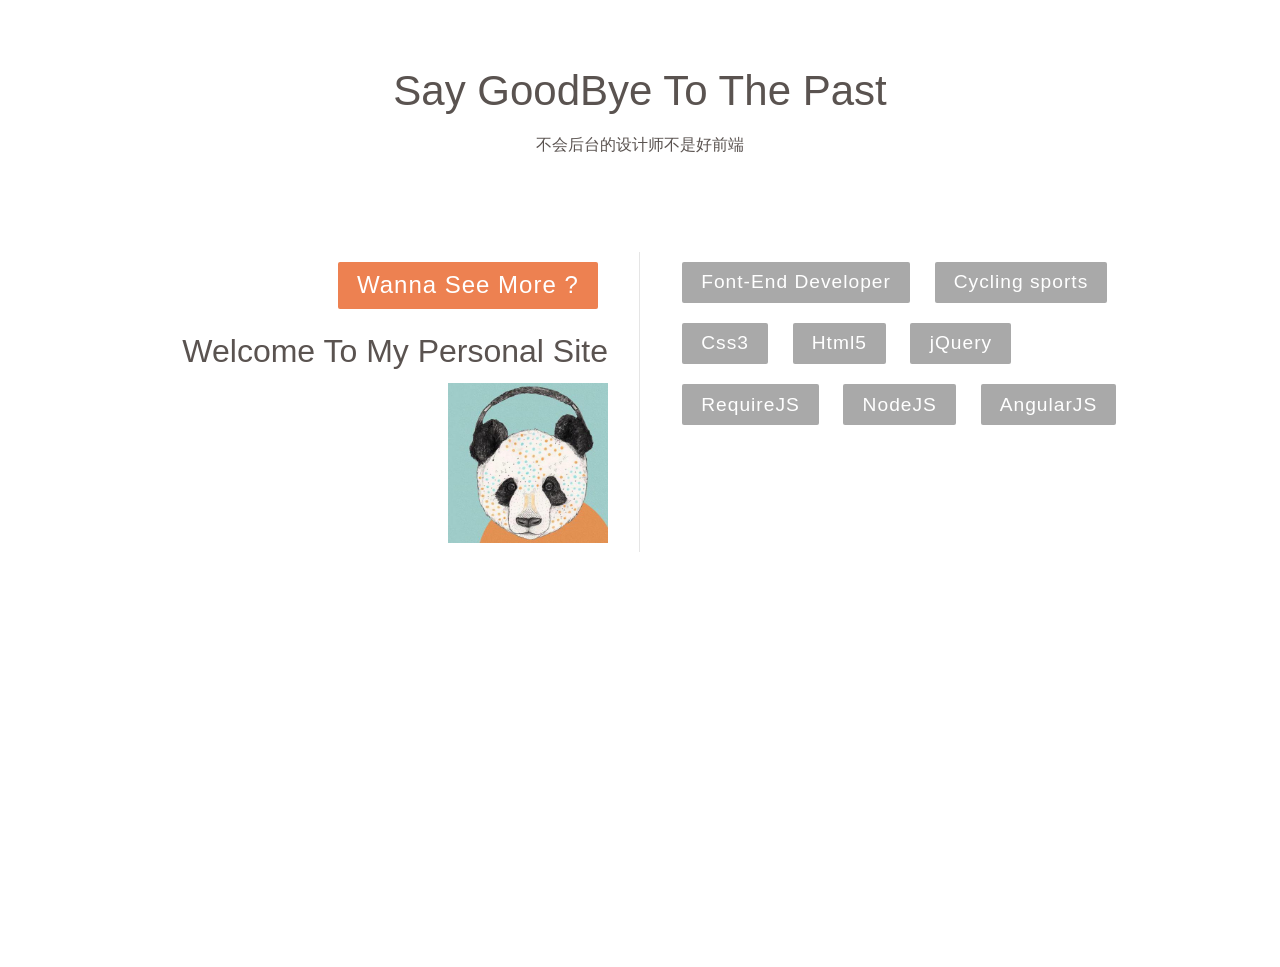
==== commit 4c173c35: "change order" ====
--- a/index.html
+++ b/index.html
@@ -7,18 +7,15 @@
 		<meta name="viewport" content="width=device-width, initial-scale=1">
 		<meta name="description" content="css3,html5,requirejs,nodejs,angularjs personalPage" />
 		<meta name="keywords" content="css3,html5,requirejs,nodejs,angularjs personalPage" />
+		<link rel="stylesheet" href="css/loading.css" />
+		<link rel="stylesheet" href="css/home.css" id="hashchange"/>
 		<link rel="stylesheet" href="css/pageMove.css" />
-		<link rel="stylesheet" href="css/loading.css" />
-
-		<link rel="stylesheet" href="css/home.css" id="hashchange"/>
-		<script type="text/javascript" src="js/lib/require.js" data-main="js/main.js"></script>
+		<script type="text/javascript" src="js/lib/require.js" data-main="js/main.js" defer async="true"></script>
 		
 		
 	</head>
 	<body>
-		<div ui-view style="width: 100%;height: 100%;"></div>
-		
-		
+		<div ui-view style="width: 100%;height: 100%;"></div>	
 		<div class="loader" id="loading">
 		  <div class="loading">
 		    <div class="dot"></div>
--- a/css/pageMove.css
+++ b/css/pageMove.css
@@ -181,6 +181,12 @@
 .moveDown {
     background: #34495e;
 }
+
+.moveDown .item{
+	background-color: #34495e;
+}
+
+
 .moveDown .container {
     -webkit-transition: -webkit-transform 0.4s;
     transition: transform 0.4s;
@@ -240,8 +246,16 @@
 .layDown {
     background: #b8b6b4;
 }
+
+.layDown .item{
+	background-color: #edcdbb;
+}
+
+.layDown .item span{
+	color: #9b59b6;
+}
+
 .layDown .container {
-	background-color: #924;
     -webkit-transition: -webkit-transform 0.4s;
     transition: transform 0.4s;
     -webkit-transform-origin: 50% 150%;
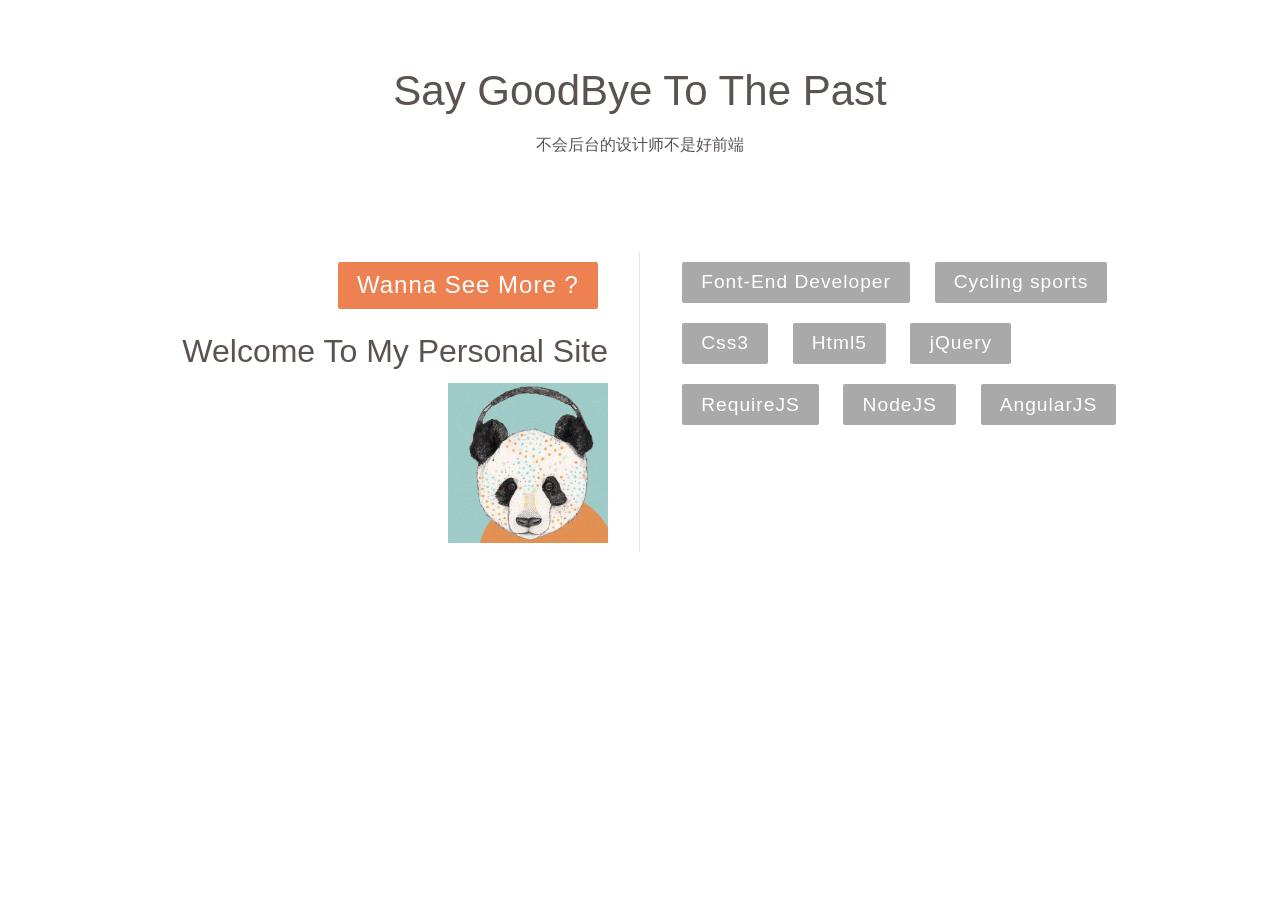
==== commit 39b186df: "add img.html && ctrl" ====
--- a/index.html
+++ b/index.html
@@ -1,6 +1,7 @@
 <!DOCTYPE html>
 <html>
 	<head>
+		
 		<meta charset="UTF-8" />
 		<title>再见旧时光</title>
 		<meta http-equiv="X-UA-Compatible" content="IE=edge">
@@ -10,12 +11,16 @@
 		<link rel="stylesheet" href="css/loading.css" />
 		<link rel="stylesheet" href="css/home.css" id="hashchange"/>
 		<link rel="stylesheet" href="css/pageMove.css" />
-		<script type="text/javascript" src="js/lib/require.js" data-main="js/main.js" defer async="true"></script>
+		
+		
+		
+		
+		<script type="text/javascript" src="js/lib/require.js" data-main="js/main.js"></script>
 		
 		
 	</head>
 	<body>
-		<div ui-view style="width: 100%;height: 100%;"></div>	
+		<div ui-view ></div>	
 		<div class="loader" id="loading">
 		  <div class="loading">
 		    <div class="dot"></div>
@@ -28,4 +33,5 @@
 		
 		
 	</body>
+	
 </html>
--- a/css/home.css
+++ b/css/home.css
@@ -132,7 +132,7 @@
 
 /* perspective */
 #perspective{
-   	position: fixed;
+   	position: relative;
 	width: 100%;
 	height: 100%;
 }
--- a/css/pageMove.css
+++ b/css/pageMove.css
@@ -4,11 +4,10 @@
 	height: 100%;
 }
 
-animateView{
+.animateView{
     position: fixed;
     -webkit-perspective: 1500px;
     perspective: 1500px;
-
 }
 
 
@@ -46,12 +45,6 @@
     transform-style: preserve-3d;
 }
 
-.animateView{
-    position: fixed;
-    -webkit-perspective: 1500px;
-    perspective: 1500px;
-
-}
 
 /* rotateLeft*/
 .rotateLeft{
